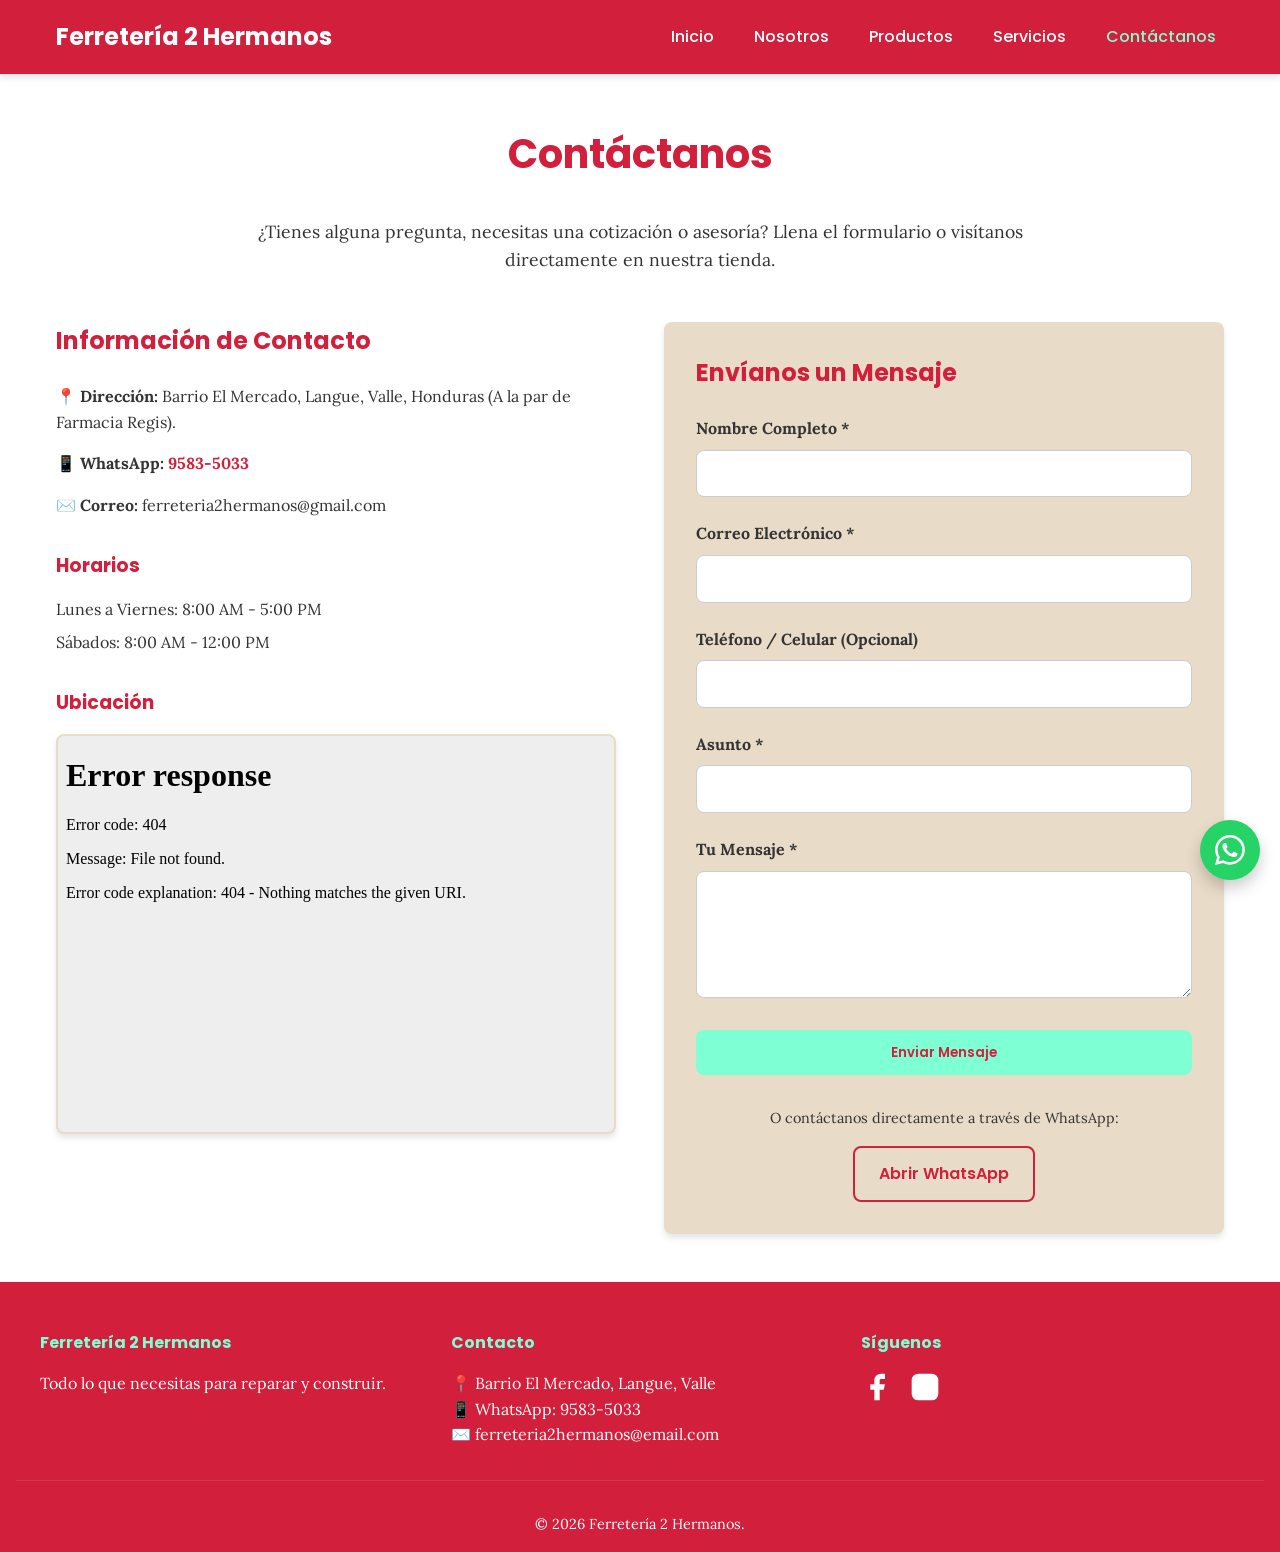
==== contacto.html @ 64f038df "Add files via upload" ====
<!DOCTYPE html>
<html lang="es">
<head>
    <meta charset="UTF-8">
    <meta name="viewport" content="width=device-width, initial-scale=1.0">
    <title>Contáctanos | Ferretería 2 Hermanos</title>
    <meta name="description" content="Ponte en contacto con Ferretería 2 Hermanos en Langue, Valle. Envíanos un mensaje, cotiza o encuéntranos en nuestro local.">
    <link rel="preconnect" href="https://fonts.googleapis.com">
    <link rel="preconnect" href="https://fonts.gstatic.com" crossorigin>
    <link href="https://fonts.googleapis.com/css2?family=Lora:ital,wght@0,400;0,700;1,400&family=Poppins:wght@400;500;600;700&display=swap" rel="stylesheet">
    <link rel="stylesheet" href="css/styles.css">
    <link rel="icon" type="image/png" sizes="32x32" href="img/favicon.png">
    <script src="js/script.js" defer></script>
</head>
<body>
    <a href="#contenido-principal" class="skip-link">Saltar al contenido principal</a>

    <header>
        <div class="nav-container">
            <a href="index.html" class="logo">Ferretería 2 Hermanos</a>
            <button class="menu-toggle" aria-label="Abrir menú de navegación" aria-expanded="false">☰</button>
            <nav class="nav-links" aria-label="Navegación principal">
                <a href="index.html">Inicio</a>
                <a href="nosotros.html">Nosotros</a>
                <a href="productos.html">Productos</a>
                <a href="servicios.html">Servicios</a>
                <a href="contacto.html" aria-current="page" class="active">Contáctanos</a>
            </nav>
        </div>
    </header>

    <main id="contenido-principal">
        <section class="container fade-in">
            <h1 style="text-align: center; margin-bottom: 2rem; font-size: 2.5rem;">Contáctanos</h1>
            <p style="text-align: center; max-width: 800px; margin: 0 auto 3rem; font-size: 1.1rem;">¿Tienes alguna pregunta, necesitas una cotización o asesoría? Llena el formulario o visítanos directamente en nuestra tienda.</p>
            
            <div class="contacto-grid">
                <div>
                    <h2 style="margin-bottom: 1.5rem;">Información de Contacto</h2>
                    <ul style="margin-bottom: 2rem; list-style: none;">
                        <li style="margin-bottom: 1rem;"><strong>📍 Dirección:</strong> Barrio El Mercado, Langue, Valle, Honduras (A la par de Farmacia Regis).</li>
                        <li style="margin-bottom: 1rem;"><strong>📱 WhatsApp:</strong> <a href="https://wa.me/50495835033" target="_blank" style="color: var(--color-primario); font-weight: bold;">9583-5033</a></li>
                        <li style="margin-bottom: 1rem;"><strong>✉️ Correo:</strong> ferreteria2hermanos@gmail.com </li>
                    </ul>

                    <h3 style="margin-bottom: 1rem;">Horarios </h3>
                    <p style="margin-bottom: 0.5rem;">Lunes a Viernes: 8:00 AM - 5:00 PM</p>
                    <p style="margin-bottom: 2rem;">Sábados: 8:00 AM - 12:00 PM</p>

                    <h3 style="margin-bottom: 1rem;">Ubicación</h3>
                    
                    <!-- ==========================================
                         ESPACIO PARA MODIFICAR EL MAPA
                         Para poner tu mapa exacto:
                         1. Busca el negocio en Google Maps.
                         2. Clic en Compartir > Insertar un mapa.
                         3. Copia el enlace <iframe src="..."> y pégalo justo aquí reemplazando el que está.
                    ========================================== -->
                    <div class="mapa-contenedor">
                        <iframe src="aqui" width="100%" height="100%" style="border:0;" allowfullscreen="" loading="lazy" referrerpolicy="no-referrer-when-downgrade" title="Mapa de ubicación de Langue, Valle"></iframe>
                    </div>
                    <!-- ========================================== -->

                </div>

                <div style="background: var(--color-secundario); padding: 2rem; border-radius: var(--radio-borde); box-shadow: var(--sombra);">
                    <h2 style="margin-bottom: 1.5rem;">Envíanos un Mensaje</h2>
                    
                    <!-- PENDIENTE: Cambiar TU_ID_FORMSPREE -->
                    <form id="form-contacto" action="https://formspree.io/f/TU_ID_FORMSPREE" method="POST" novalidate>
                        <div id="form-mensajes" aria-live="assertive" class="sr-only"></div>
                        <div class="formulario-grupo">
                            <label for="nombre">Nombre Completo *</label>
                            <input type="text" id="nombre" name="nombre" required aria-required="true">
                            <span id="error-nombre" class="mensaje-error" role="alert">Por favor, ingresa tu nombre.</span>
                        </div>
                        <div class="formulario-grupo">
                            <label for="correo">Correo Electrónico *</label>
                            <input type="email" id="correo" name="correo" required aria-required="true">
                            <span id="error-correo" class="mensaje-error" role="alert">Ingresa un correo válido.</span>
                        </div>
                        <div class="formulario-grupo">
                            <label for="telefono">Teléfono / Celular (Opcional)</label>
                            <input type="tel" id="telefono" name="telefono">
                        </div>
                        <div class="formulario-grupo">
                            <label for="asunto">Asunto *</label>
                            <input type="text" id="asunto" name="asunto" required>
                        </div>
                        <div class="formulario-grupo">
                            <label for="mensaje">Tu Mensaje *</label>
                            <textarea id="mensaje" name="mensaje" rows="5" required aria-required="true"></textarea>
                            <span id="error-mensaje" class="mensaje-error" role="alert">El mensaje no puede estar vacío.</span>
                        </div>
                        <button type="submit" class="btn btn-primario" style="width: 100%;">Enviar Mensaje</button>
                    </form>

                    <div style="margin-top: 2rem; text-align: center;">
                        <p style="margin-bottom: 1rem; font-size: 0.9rem;">O contáctanos directamente a través de WhatsApp:</p>
                        <a href="https://wa.me/50495835033?text=Hola,%20tengo%20una%20consulta%20general." target="_blank" class="btn btn-secundario" style="border: 2px solid var(--color-primario);">Abrir WhatsApp</a>
                    </div>
                </div>
            </div>
        </section>
    </main>

    <a href="https://wa.me/50495835033?text=Hola,%20tengo%20una%20consulta." target="_blank" rel="noopener noreferrer" class="whatsapp-flotante" aria-label="Contactar por WhatsApp"><svg xmlns="http://www.w3.org/2000/svg" width="30" height="30" fill="currentColor" viewBox="0 0 16 16"><path d="M13.601 2.326A7.85 7.85 0 0 0 7.994 0C3.627 0 .068 3.558.064 7.926c0 1.399.366 2.76 1.057 3.965L0 16l4.204-1.102a7.9 7.9 0 0 0 3.79.965h.004c4.368 0 7.926-3.558 7.93-7.93A7.9 7.9 0 0 0 13.6 2.326zM7.994 14.521a6.6 6.6 0 0 1-3.356-.92l-.24-.144-2.494.654.666-2.433-.156-.251a6.56 6.56 0 0 1-1.007-3.505c0-3.626 2.957-6.584 6.591-6.584a6.56 6.56 0 0 1 4.66 1.931 6.56 6.56 0 0 1 1.928 4.66c-.004 3.639-2.961 6.592-6.592 6.592m3.615-4.934c-.197-.099-1.17-.578-1.353-.646-.182-.065-.315-.099-.445.099-.133.197-.513.646-.627.775-.114.133-.232.148-.43.05-.197-.1-.836-.308-1.592-.985-.59-.525-.985-1.175-1.103-1.372-.114-.198-.011-.304.088-.403.087-.088.197-.232.296-.346.1-.114.133-.198.198-.33.065-.134.034-.248-.015-.347-.05-.099-.445-1.076-.612-1.47-.16-.389-.323-.335-.445-.34-.114-.007-.247-.007-.38-.007a.73.73 0 0 0-.529.247c-.182.198-.691.677-.691 1.654s.71 1.916.81 2.049c.098.133 1.394 2.132 3.383 2.992.47.205.84.326 1.129.418.475.152.904.129 1.246.08.38-.058 1.171-.48 1.338-.943.164-.464.164-.86.114-.943-.049-.084-.182-.133-.38-.232"/></svg></a>

    <footer>
        <div class="footer-grid">
            <div class="footer-col"><h4>Ferretería 2 Hermanos</h4><p>Todo lo que necesitas para reparar y construir.</p></div>
            <div class="footer-col"><h4>Contacto</h4><p>📍 Barrio El Mercado, Langue, Valle</p><p>📱 WhatsApp: <a href="https://wa.me/50495835033">9583-5033</a></p><p>✉️ ferreteria2hermanos@email.com</p></div>
            <div class="footer-col"><h4>Síguenos</h4><div class="redes-sociales"><a href="#" target="_blank" aria-label="Facebook"><svg viewBox="0 0 24 24"><path d="M18 2h-3a5 5 0 0 0-5 5v3H7v4h3v8h4v-8h3l1-4h-4V7a1 1 0 0 1 1-1h3z"></path></svg></a><a href="#" target="_blank" aria-label="Instagram"><svg viewBox="0 0 24 24"><rect x="2" y="2" width="20" height="20" rx="5" ry="5"></rect><path d="M16 11.37A4 4 0 1 1 12.63 8 4 4 0 0 1 16 11.37z"></path><line x1="17.5" y1="6.5" x2="17.51" y2="6.5"></line></svg></a></div></div>
        </div>
        <div class="footer-bottom"><p>&copy; <span id="anio-actual">2024</span> Ferretería 2 Hermanos.</p></div>
    </footer>
</body>
</html>
---- css/styles.css ----
:root {
    --color-primario: #D21F3C; /* Rojo frambuesa */
    --color-secundario: #E8DCC8; /* Beige arena */
    --color-acento: #7FFFD4; /* Aguamarina */
    --color-fondo: #FFFFFF; /* Blanco */
    --color-texto: #333333;
    --color-texto-claro: #666666;
    --fuente-titulos: 'Poppins', sans-serif;
    --fuente-textos: 'Lora', serif;
    --sombra: 0 4px 6px rgba(0, 0, 0, 0.1);
    --sombra-hover: 0 8px 15px rgba(0, 0, 0, 0.2);
    --transicion: all 0.3s ease;
    --radio-borde: 8px;
}

/* Reset y Base */
* { margin: 0; padding: 0; box-sizing: border-box; }
html { scroll-behavior: smooth; }
body { font-family: var(--fuente-textos); color: var(--color-texto); background-color: var(--color-fondo); line-height: 1.6; display: flex; flex-direction: column; min-height: 100vh; }
h1, h2, h3, h4, h5, h6 { font-family: var(--fuente-titulos); color: var(--color-primario); }
a { text-decoration: none; color: inherit; transition: var(--transicion); }
ul { list-style: none; }
img { max-width: 100%; height: auto; display: block; }

/* Accesibilidad */
.sr-only { position: absolute; width: 1px; height: 1px; padding: 0; margin: -1px; overflow: hidden; clip: rect(0, 0, 0, 0); white-space: nowrap; border-width: 0; }
.skip-link { position: absolute; top: -40px; left: 0; background: var(--color-primario); color: var(--color-fondo); padding: 8px; z-index: 10000; }
.skip-link:focus { top: 0; }
:focus-visible { outline: 3px solid var(--color-acento); outline-offset: 2px; }

@media (prefers-reduced-motion: reduce) { * { animation-duration: 0.01ms !important; animation-iteration-count: 1 !important; transition-duration: 0.01ms !important; scroll-behavior: auto !important; } }

/* Encabezado y Navegación */
header { background-color: var(--color-primario); color: var(--color-fondo); position: sticky; top: 0; z-index: 1000; box-shadow: var(--sombra); }
.nav-container { max-width: 1200px; margin: 0 auto; padding: 1rem; display: flex; justify-content: space-between; align-items: center; }
.logo { font-family: var(--fuente-titulos); font-size: 1.5rem; font-weight: bold; color: var(--color-fondo); display: flex; align-items: center; gap: 10px; }
.logo img { height: 60px; width: auto; object-fit: contain; } /* Logo un poco más grande */
.nav-links { display: flex; gap: 1.5rem; }
.nav-links a { color: var(--color-fondo); font-family: var(--fuente-titulos); font-weight: 500; padding: 0.5rem; border-radius: var(--radio-borde); }
.nav-links a:hover, .nav-links a.active { color: var(--color-acento); }
.menu-toggle { display: none; background: none; border: none; color: var(--color-fondo); font-size: 1.5rem; cursor: pointer; }

/* Botones */
.btn { display: inline-block; padding: 0.8rem 1.5rem; font-family: var(--fuente-titulos); font-weight: 600; border-radius: var(--radio-borde); text-align: center; cursor: pointer; border: none; }
.btn-primario { background-color: var(--color-acento); color: var(--color-primario); }
.btn-primario:hover { background-color: #5ce0b5; transform: translateY(-2px); }
.btn-secundario { background-color: var(--color-secundario); color: var(--color-primario); }
.btn-secundario:hover { background-color: #d1c5b0; transform: translateY(-2px); }

/* Secciones Principales */
main { flex: 1; }
.container { max-width: 1200px; margin: 0 auto; padding: 3rem 1rem; }
.seccion-alterna { background-color: var(--color-secundario); }

/* =========================================
   NUEVO ENCABEZADO (HERO CARRUSEL BANNERS)
========================================= */
.hero { position: relative; height: 60vh; min-height: 400px; display: flex; align-items: center; justify-content: center; text-align: center; color: var(--color-fondo); overflow: hidden; background-color: #1a1a1a; }

/* Contenedor que hace el efecto de sobresalto (zoom) */
.hero-imagenes { position: absolute; top: 0; left: 0; width: 100%; height: 100%; z-index: 0; transition: transform 0.6s ease; }

/* Efecto de sobresalto al poner el cursor en la sección */
.hero:hover .hero-imagenes { transform: scale(1.05); }

/* Las imágenes rotativas */
.hero-img { position: absolute; top: 0; left: 0; width: 100%; height: 100%; object-fit: cover; object-position: center; opacity: 0; transition: opacity 1.5s ease-in-out; }
.hero-img.activa { opacity: 1; }

/* Capa transparente oscura para que se lea el texto (Quitamos el rojo/naranja) */
.hero-overlay { position: absolute; top: 0; left: 0; right: 0; bottom: 0; background: rgba(0, 0, 0, 0.5); z-index: 1; } 

.hero-content { position: relative; z-index: 2; max-width: 800px; padding: 2rem; }
.hero h1 { color: var(--color-fondo); font-size: 3rem; margin-bottom: 1rem; text-shadow: 2px 2px 4px rgba(0,0,0,0.6); }
.hero p { font-size: 1.2rem; margin-bottom: 2rem; text-shadow: 1px 1px 3px rgba(0,0,0,0.6); }
.hero-botones { display: flex; gap: 1rem; justify-content: center; flex-wrap: wrap; }

/* Carrusel de Instalaciones (El de abajo) */
.carrusel-seccion { width: 100%; max-width: 1200px; margin: 3rem auto; padding: 0 1rem; }
.carrusel-contenedor { position: relative; overflow: hidden; border-radius: var(--radio-borde); box-shadow: var(--sombra); aspect-ratio: 16 / 7; background-color: var(--color-secundario); }
.carrusel-slides { display: flex; height: 100%; transition: transform 0.8s ease-in-out; }
.carrusel-slide { min-width: 100%; height: 100%; }
.carrusel-slide img { width: 100%; height: 100%; object-fit: cover; object-position: center; }
.carrusel-indicadores { position: absolute; bottom: 15px; left: 50%; transform: translateX(-50%); display: flex; gap: 10px; z-index: 10; }
.indicador { width: 12px; height: 12px; border-radius: 50%; background-color: rgba(255, 255, 255, 0.5); cursor: pointer; transition: background-color 0.3s, transform 0.3s; box-shadow: 0 2px 4px rgba(0,0,0,0.3); }
.indicador:hover { transform: scale(1.2); }
.indicador.activo { background-color: var(--color-acento); }

/* Tarjetas */
.grid-tarjetas { display: grid; grid-template-columns: repeat(auto-fill, minmax(280px, 1fr)); gap: 2rem; margin-top: 2rem; }
.tarjeta { background: var(--color-fondo); border-radius: var(--radio-borde); box-shadow: var(--sombra); overflow: hidden; transition: var(--transicion); display: flex; flex-direction: column; }
.tarjeta:hover { transform: translateY(-5px); box-shadow: var(--sombra-hover); }
.tarjeta-contenido { padding: 1.5rem; flex: 1; display: flex; flex-direction: column; }
.tarjeta-contenido h3 { margin-bottom: 0.5rem; font-size: 1.2rem; }
.tarjeta-contenido p { color: var(--color-texto-claro); margin-bottom: 1rem; flex: 1; font-size: 0.95rem; }
.categoria-badge { display: inline-block; background: var(--color-secundario); color: var(--color-primario); font-size: 0.8rem; padding: 0.2rem 0.5rem; border-radius: 4px; margin-bottom: 0.5rem; font-family: var(--fuente-titulos); }
.producto-imagen { width: 100%; height: 220px; display: flex; align-items: center; justify-content: center; overflow: hidden; background-color: #FFFFFF; border-bottom: 1px solid #eee; }
.producto-imagen img { width: 100%; height: 100%; object-fit: contain; object-position: center; padding: 1rem; }

/* Filtros */
.filtros { display: flex; flex-wrap: wrap; gap: 0.5rem; justify-content: center; margin-bottom: 2rem; }
.btn-filtro { background: var(--color-fondo); border: 2px solid var(--color-primario); color: var(--color-primario); padding: 0.5rem 1rem; border-radius: 20px; cursor: pointer; font-family: var(--fuente-titulos); transition: var(--transicion); }
.btn-filtro.activo, .btn-filtro:hover { background: var(--color-primario); color: var(--color-fondo); }

/* Galería y Lightbox */
.galeria-grid { display: grid; grid-template-columns: repeat(auto-fill, minmax(250px, 1fr)); gap: 1rem; }
.galeria-item { cursor: pointer; border-radius: var(--radio-borde); overflow: hidden; height: 200px; }
.galeria-item img { width: 100%; height: 100%; object-fit: cover; transition: var(--transicion); }
.galeria-item:hover img { transform: scale(1.05); }
.lightbox { position: fixed; top: 0; left: 0; width: 100%; height: 100%; background: rgba(0,0,0,0.9); display: flex; align-items: center; justify-content: center; z-index: 2000; opacity: 0; pointer-events: none; transition: opacity 0.3s; }
.lightbox.activo { opacity: 1; pointer-events: auto; }
.lightbox-img { max-width: 90%; max-height: 80vh; object-fit: contain; }
.lightbox-btn { position: absolute; background: none; border: none; color: white; font-size: 2rem; cursor: pointer; padding: 1rem; z-index: 2001; }
.lightbox-cerrar { top: 10px; right: 20px; }
.lightbox-prev { left: 10px; }
.lightbox-next { right: 10px; }

/* Formularios y Mapa */
.contacto-grid { display: grid; grid-template-columns: 1fr 1fr; gap: 3rem; }
.formulario-grupo { margin-bottom: 1.5rem; }
.formulario-grupo label { display: block; margin-bottom: 0.5rem; font-weight: bold; }
.formulario-grupo input, .formulario-grupo textarea { width: 100%; padding: 0.8rem; border: 1px solid #ccc; border-radius: var(--radio-borde); font-family: inherit; font-size: 1rem; }
.formulario-grupo input:focus, .formulario-grupo textarea:focus { outline: 2px solid var(--color-primario); border-color: var(--color-primario); }
.mensaje-error { color: #d32f2f; font-size: 0.9rem; margin-top: 0.3rem; display: none; }
.mapa-contenedor { width: 100%; height: 400px; border-radius: var(--radio-borde); overflow: hidden; box-shadow: var(--sombra); border: 2px solid var(--color-secundario); background: #eee; }

/* WhatsApp */
.whatsapp-flotante { position: fixed; bottom: 20px; right: 20px; background-color: #25D366; color: white; width: 60px; height: 60px; border-radius: 50%; display: flex; justify-content: center; align-items: center; font-size: 35px; box-shadow: var(--sombra-hover); z-index: 1000; transition: var(--transicion); }
.whatsapp-flotante:hover { transform: scale(1.1); background-color: #128C7E; color: white; }

/* Footer */
footer { background-color: var(--color-primario); color: var(--color-fondo); padding: 3rem 1rem 1rem; margin-top: auto; }
.footer-grid { max-width: 1200px; margin: 0 auto; display: grid; grid-template-columns: repeat(auto-fit, minmax(250px, 1fr)); gap: 2rem; margin-bottom: 2rem; }
.footer-col h4 { color: var(--color-acento); margin-bottom: 1rem; }
.redes-sociales { display: flex; gap: 1rem; margin-top: 1rem; }
.redes-sociales a { display: block; width: 32px; height: 32px; fill: var(--color-fondo); transition: var(--transicion); }
.redes-sociales a:hover { fill: var(--color-acento); transform: translateY(-3px); }
.footer-bottom { text-align: center; padding-top: 2rem; border-top: 1px solid rgba(255,255,255,0.1); font-size: 0.9rem; }

/* Animación Fade In */
.fade-in { opacity: 0; transform: translateY(20px); transition: opacity 0.6s ease-out, transform 0.6s ease-out; }
.fade-in.visible { opacity: 1; transform: translateY(0); }

/* Responsive */
@media (max-width: 1024px) { .contacto-grid { grid-template-columns: 1fr; } }
@media (max-width: 768px) {
    .menu-toggle { display: block; }
    .nav-links { position: absolute; top: 100%; left: 0; right: 0; background: var(--color-primario); flex-direction: column; padding: 1rem; gap: 0; box-shadow: 0 4px 6px rgba(0,0,0,0.1); clip-path: polygon(0 0, 100% 0, 100% 0, 0 0); transition: clip-path 0.3s ease-in-out; }
    .nav-links.activo { clip-path: polygon(0 0, 100% 0, 100% 100%, 0 100%); }
    .nav-links a { display: block; padding: 1rem; border-bottom: 1px solid rgba(255,255,255,0.1); }
    .hero h1 { font-size: 2rem; }
    .producto-imagen { height: 180px; }
    .carrusel-contenedor { aspect-ratio: 4 / 3; }
}
@media (max-width: 480px) { .hero-botones { flex-direction: column; width: 100%; } .btn { width: 100%; } .galeria-grid { grid-template-columns: 1fr; } }
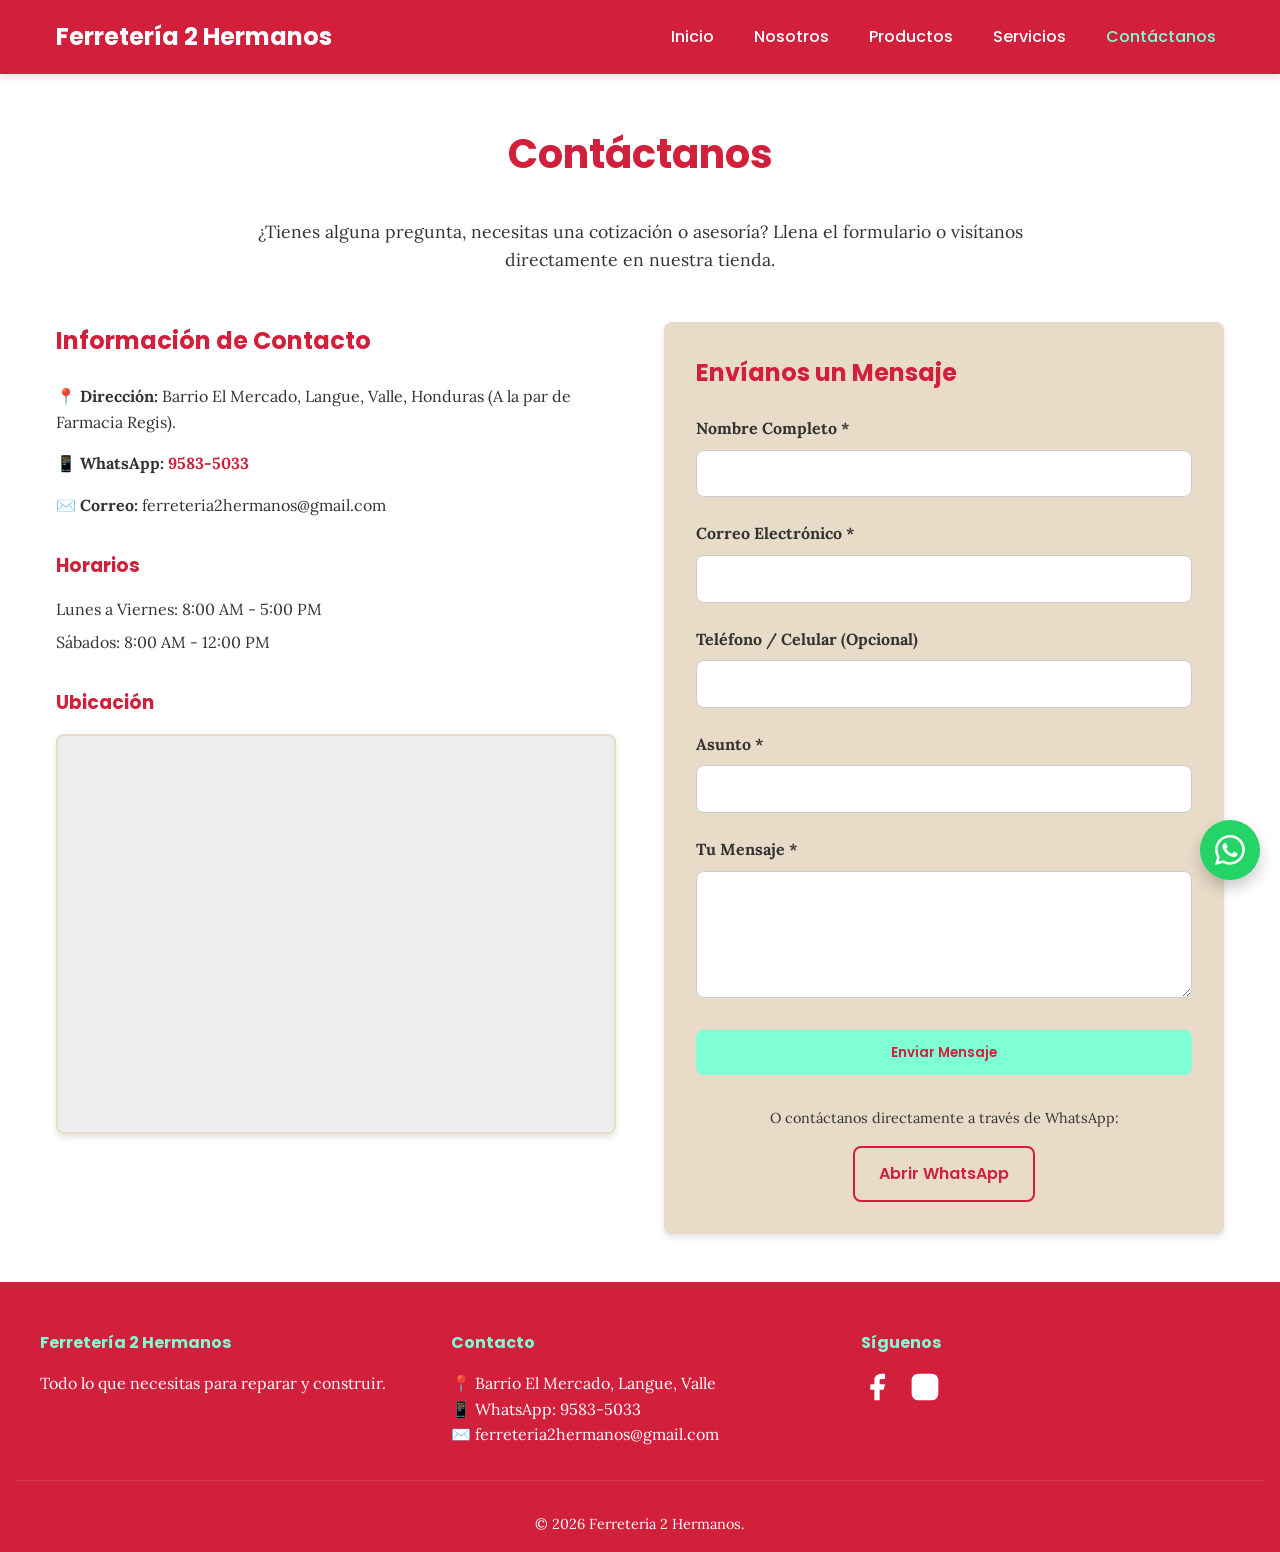
==== commit 71061620: "Add files via upload" ====
--- a/contacto.html
+++ b/contacto.html
@@ -56,9 +56,13 @@
                          2. Clic en Compartir > Insertar un mapa.
                          3. Copia el enlace <iframe src="..."> y pégalo justo aquí reemplazando el que está.
                     ========================================== -->
-                    <div class="mapa-contenedor">
-                        <iframe src="aqui" width="100%" height="100%" style="border:0;" allowfullscreen="" loading="lazy" referrerpolicy="no-referrer-when-downgrade" title="Mapa de ubicación de Langue, Valle"></iframe>
-                    </div>
+<!-- ==========================================
+     MAPA DE UBICACIÓN EXACTA - FERRETERÍA 2 HERMANOS
+========================================== -->
+<div class="mapa-contenedor">
+    <iframe src="https://maps.google.com/maps?q=13.622914,-87.652489&t=&z=18&ie=UTF8&iwloc=&output=embed" width="100%" height="100%" style="border:0;" allowfullscreen="" loading="lazy" referrerpolicy="no-referrer-when-downgrade" title="Mapa de ubicación de Ferretería 2 Hermanos"></iframe>
+</div>
+<!-- ========================================== -->
                     <!-- ========================================== -->
 
                 </div>
@@ -109,10 +113,10 @@
     <footer>
         <div class="footer-grid">
             <div class="footer-col"><h4>Ferretería 2 Hermanos</h4><p>Todo lo que necesitas para reparar y construir.</p></div>
-            <div class="footer-col"><h4>Contacto</h4><p>📍 Barrio El Mercado, Langue, Valle</p><p>📱 WhatsApp: <a href="https://wa.me/50495835033">9583-5033</a></p><p>✉️ ferreteria2hermanos@email.com</p></div>
+            <div class="footer-col"><h4>Contacto</h4><p>📍 Barrio El Mercado, Langue, Valle</p><p>📱 WhatsApp: <a href="https://wa.me/50495835033">9583-5033</a></p><p>✉️ ferreteria2hermanos@gmail.com</p></div>
             <div class="footer-col"><h4>Síguenos</h4><div class="redes-sociales"><a href="#" target="_blank" aria-label="Facebook"><svg viewBox="0 0 24 24"><path d="M18 2h-3a5 5 0 0 0-5 5v3H7v4h3v8h4v-8h3l1-4h-4V7a1 1 0 0 1 1-1h3z"></path></svg></a><a href="#" target="_blank" aria-label="Instagram"><svg viewBox="0 0 24 24"><rect x="2" y="2" width="20" height="20" rx="5" ry="5"></rect><path d="M16 11.37A4 4 0 1 1 12.63 8 4 4 0 0 1 16 11.37z"></path><line x1="17.5" y1="6.5" x2="17.51" y2="6.5"></line></svg></a></div></div>
         </div>
         <div class="footer-bottom"><p>&copy; <span id="anio-actual">2024</span> Ferretería 2 Hermanos.</p></div>
     </footer>
 </body>
-</html>+</html>
